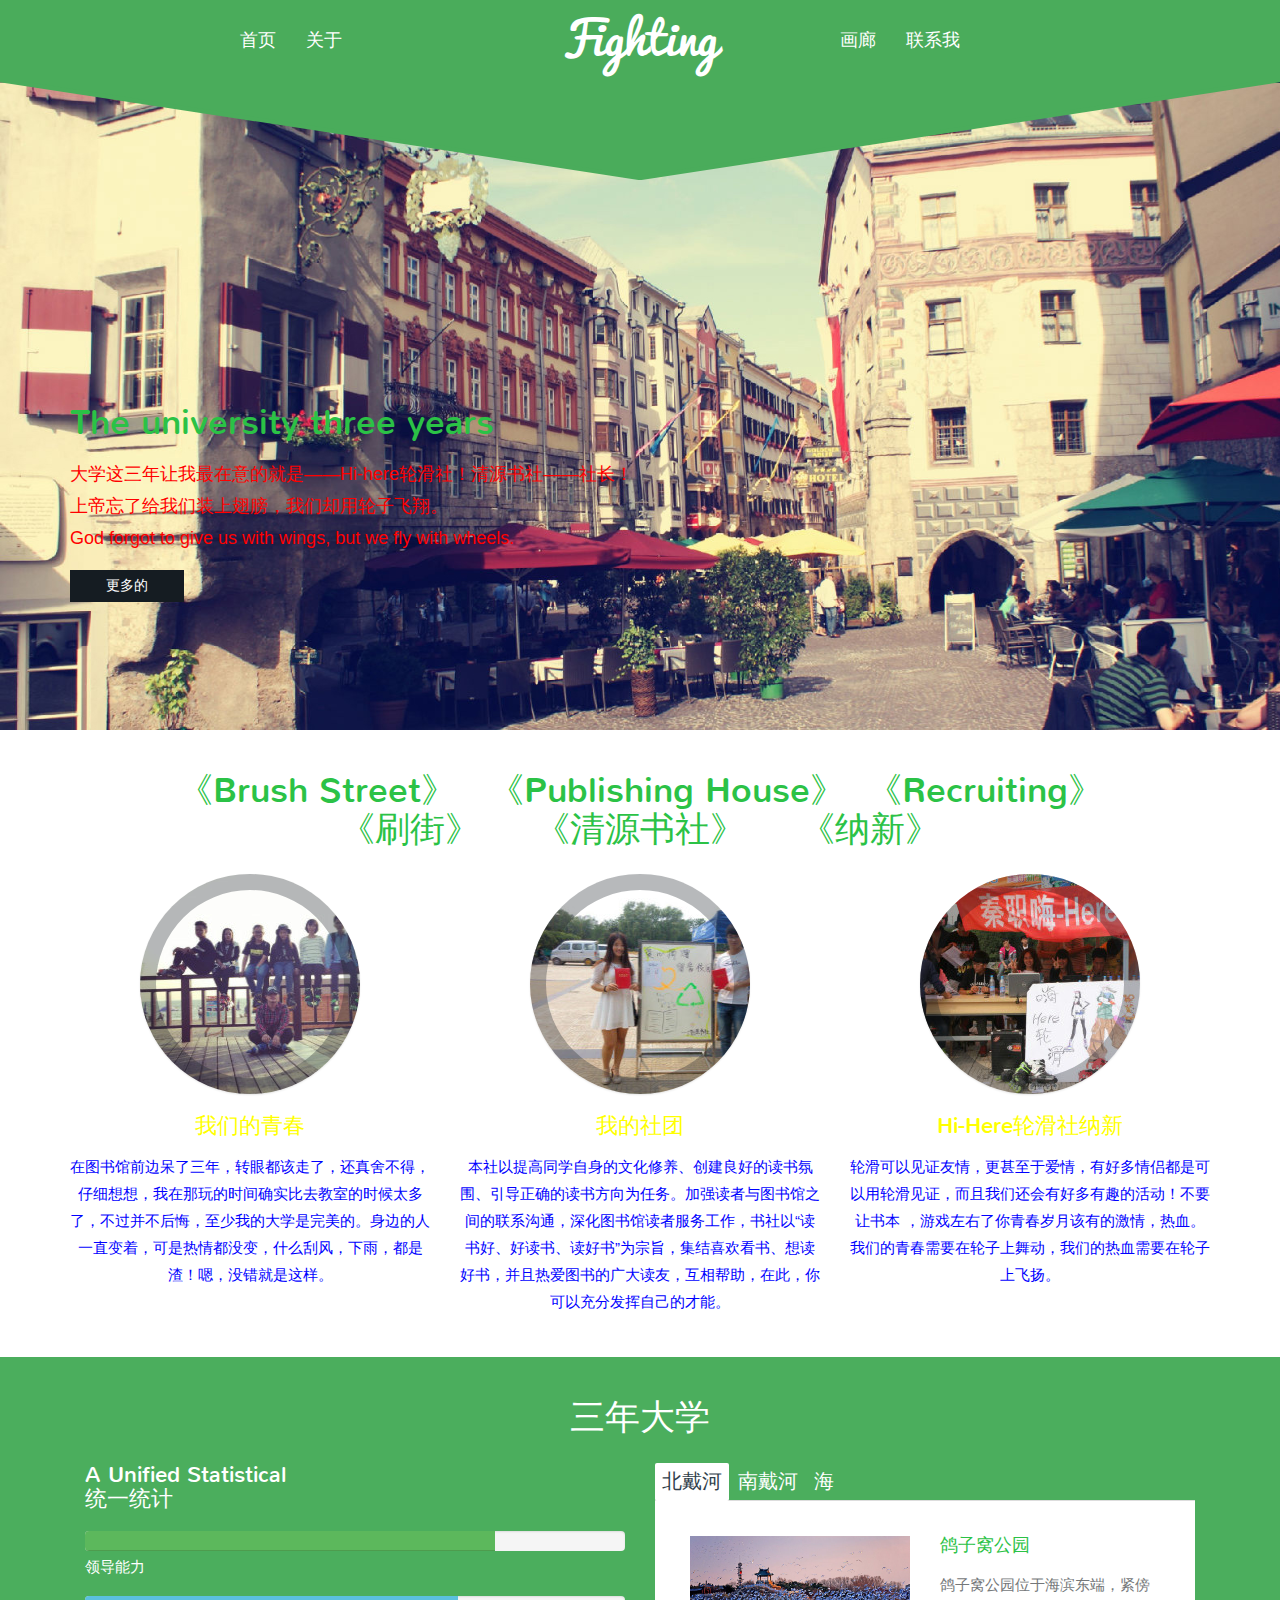
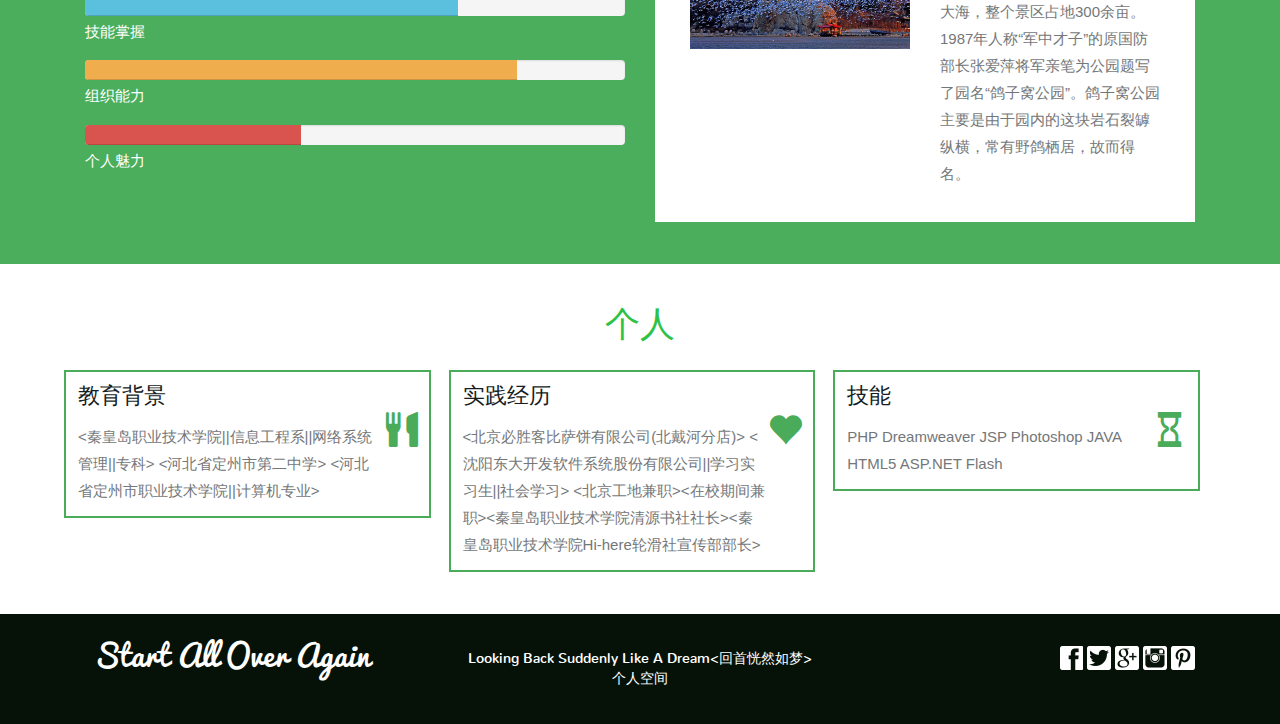
==== index.html @ f015c0ad "hi-here" ====
<doctype html!>
<html>
	<head>
		<title>Start All Over Again</title>
		<meta name="viewport" content="width=device-width, initial-scale=1">
		<meta http-equiv="Content-Type" content="text/html; charset=utf-8" />
		<meta name="keywords" content="Fat Burn Responsive web template, Bootstrap Web Templates, Flat Web Templates, Andriod Compatible web template, Smartphone Compatible web template, free webdesigns for Nokia, Samsung, LG, SonyErricsson, Motorola web design" />
		<script type="application/x-javascript"> addEventListener("load", function() {setTimeout(hideURLbar, 0); }, false); function hideURLbar(){ window.scrollTo(0,1); } </script>
		<meta charset utf="8">
		<!--fonts-->
		
        
		<!--fonts-->
		<!--link css-->
		<link rel="stylesheet" type="text/css" href="css/normalize.css" />
		<link rel="stylesheet" type="text/css" href="css/demo.css" />
		<!--bootstrap-->
			<link href="css/bootstrap.min.css" rel="stylesheet" type="text/css">
		<!--coustom css-->
			<link href="css/style.css" rel="stylesheet" type="text/css"/>
		<!--default-js-->
			<script src="js/jquery-2.1.4.min.js"></script>
		<!--bootstrap-js-->
			<script src="js/bootstrap.min.js"></script>
		<!--script-->
	</head>
    <body>
        <div class="header-top">
            <div class="header-nav">
                <section class="color ss-style-bigtriangle nav-top">
                    <nav class="navbar navbar-default">
                          <div class="container">
                            <!-- Brand and toggle get grouped for better mobile display -->
                            <div class="navbar-header">
                              <button type="button" class="navbar-toggle collapsed" data-toggle="collapse" data-target="#bs-example-navbar-collapse-1" aria-expanded="false">
                                <span class="sr-only">Toggle navigation</span>
                                <span class="icon-bar"></span>
                                <span class="icon-bar"></span>
                                <span class="icon-bar"></span>
                              </button>
                                <div class="logo displ_stn">
                                    <h1><a href="index.html">Fat burn</a></h1>
                                </div>
                            </div>
                            <!-- Collect the nav links, forms, and other content for toggling -->
                            <div class="collapse navbar-collapse" id="bs-example-navbar-collapse-1">
                            <ul class="nav navbar-nav float-nav nav-algn_r">
                                <li><a href="index.html" class="active">首页</a></li>
                                <li><a href="about.html">关于</a></li>
                            </ul>
                            <div class="logo float-nav nav-algn_c">
                               <h1><a href="index.html">Fighting</a></h1>
                            </div>
                            <ul class="nav navbar-nav navbar-right float-nav nav-algn_l">
                                  <li><a href="gallery.html">画廊</a></li>
                                  <li><a href="contact.html">联系我</a></li>
                            </ul>
                            <div class="clearfix"></div>
                            </div><!-- /.navbar-collapse -->
                            <div class="clearfix"></div>
                          </div><!-- /.container-fluid -->
                        </nav>
                    </section>
                    <svg id="bigTriangleColor" xmlns="http://www.w3.org/2000/svg" version="1.1" width="100%" height="100" viewBox="0 0 100 102" preserveAspectRatio="none">
                    <path d="M0 0 L50 100 L100 0 Z" />
                    </svg>
                </div>
                <!--header-text-->
                <div class="head-top-text">
                    <div class="container">
                        <h2>The university three years</h2>
                        <p>大学这三年让我最在意的就是——Hi-here轮滑社！清源书社——社长！<br> 上帝忘了给我们装上翅膀，我们却用轮子飞翔。<br>
                       God forgot to give us with wings, but we fly with wheels.</p>
                      <a class="btn btn-default hd-more" href="#" role="button"> 更多的</a>
                   </div>  
                </div>
            </div>
         <!--trainers-->
        <div class="our-trainers">
            <div class="container">
                <h3> 《Brush street》 &nbsp;&nbsp;《Publishing house》&nbsp;&nbsp;《Recruiting》
                <p>《刷街》&nbsp;&nbsp;&nbsp;&nbsp;&nbsp;《清源书社》&nbsp;&nbsp;&nbsp;&nbsp;&nbsp;《纳新》</p></h3>

            <div class="row">
                <div class="col-md-4 trainer-grid-text">
                    <div class="ch-item ch-img-1">
                        <div class="ch-info">
                            <h3>老虎石</h3>
                            <p>掌声在哪里</p>
                        </div>
				    </div>
                    <h4>我们的青春</h4>
                    <p>在图书馆前边呆了三年，转眼都该走了，还真舍不得，仔细想想，我在那玩的时间确实比去教室的时候太多了，不过并不后悔，至少我的大学是完美的。身边的人一直变着，可是热情都没变，什么刮风，下雨，都是渣！嗯，没错就是这样。
                    </p>
                </div><!-- /.col-lg-4 -->
            
                <div class="col-md-4 trainer-grid-text">
                    <div class="ch-item ch-img-2">
                        <div class="ch-info">
                            <h3>清源书社</h3>
                            <p>这是我们的捐书活动</p>
                        </div>
				    </div>
                    <h4>我的社团</h4>
                    <p>本社以提高同学自身的文化修养、创建良好的读书氛围、引导正确的读书方向为任务。加强读者与图书馆之间的联系沟通，深化图书馆读者服务工作，书社以“读书好、好读书、读好书”为宗旨，集结喜欢看书、想读好书，并且热爱图书的广大读友，互相帮助，在此，你可以充分发挥自己的才能。</p>
                </div><!-- /.col-lg-4 -->
                <div class="col-md-4 trainer-grid-text">
                    <div class="ch-item ch-img-3">
                        <div class="ch-info">
                            <h3>Hi-here轮滑社</h3>
                            <p>2014年轮滑社纳新</p>
                        </div>
				    </div>
                    <h4>Hi-here轮滑社纳新</h4>
                    <p>轮滑可以见证友情，更甚至于爱情，有好多情侣都是可以用轮滑见证，而且我们还会有好多有趣的活动！不要让书本 ，游戏左右了你青春岁月该有的激情，热血。我们的青春需要在轮子上舞动，我们的热血需要在轮子上飞扬。</p>
                </div><!-- /.col-lg-4 -->
                <div class="clearfix"></div>
            </div><!-- /.row -->
            </div>
        </div>
        <div class="copyrights">Collect from <a href="http://www.cssmoban.com/" >手机网站模板</a></div>
        <div class="stats-tabs">
            <div class="container">
                <h3>三年大学</h3>
                <div class="col-md-6 pd stats">
                    <h4>A unified statistical<p>统一统计</p></h4>
                    <div class="progress mr">
                      <div class="progress-bar progress-bar-success" role="progressbar" aria-valuenow="40" aria-valuemin="0" aria-valuemax="100" style="width: 76%">
                        <span class="sr-only">76% Complete (success)</span>
                      </div>
                    </div>
                    <div class="border-text">
                        <h5>领导能力</h5>
                    </div>
                    <div class="progress mr">
                      <div class="progress-bar progress-bar-info" role="progressbar" aria-valuenow="20" aria-valuemin="0" aria-valuemax="100" style="width: 69%">
                        <span class="sr-only">69% Complete</span>
                      </div>
                    </div>
                    <div class="border-text">
                        <h5>技能掌握</h5>
                    </div>
                    <div class="progress mr">
                      <div class="progress-bar progress-bar-warning" role="progressbar" aria-valuenow="60" aria-valuemin="0" aria-valuemax="100" style="width: 80%">
                        <span class="sr-only">80% Complete (warning)</span>
                      </div>
                    </div>
                    <div class="border-text">
                        <h5>组织能力</h5>
                    </div>
                    <div class="progress mr">
                      <div class="progress-bar progress-bar-danger" role="progressbar" aria-valuenow="80" aria-valuemin="0" aria-valuemax="100" style="width: 40%">
                        <span class="sr-only">40% Complete (danger)</span>
                      </div>
                    </div>
                    <div class="border-text">
                        <h5>个人魅力</h5>
                    </div>
                </div>
                <div class="col-md-6 pd tabs">
                    <!-- Nav tabs -->
                    <ul class="nav nav-tabs nav2" role="tablist">
                    <li role="presentation" class="active"><a href="#home" aria-controls="home" role="tab" data-toggle="tab">北戴河</a></li>
                    <li role="presentation" ><a href="#profile" aria-controls="profile" role="tab" data-toggle="tab">南戴河</a></li>
                    <li role="presentation" class="2t"><a href="#messages" aria-controls="messages" role="tab" data-toggle="tab">海  </a></li>
                    </ul>
                    <!-- Tab panes -->
                    <div class="tab-content">
                    <div role="tabpanel" class="tab-pane active re-pad2" id="home">
                        <div class="col-md-6 re-flt">
                            <img src="./images/a1.jpg" alt="/" class="img-responsive">
                        </div>
                        <div class="col-md-6 re-flt re-xt">
                        <h4>鸽子窝公园</h4>
                        <p>鸽子窝公园位于海滨东端，紧傍大海，整个景区占地300余亩。1987年人称“军中才子”的原国防部长张爱萍将军亲笔为公园题写了园名“鸽子窝公园”。鸽子窝公园主要是由于园内的这块岩石裂罅纵横，常有野鸽栖居，故而得名。</p>
                        </div>
                        <div class="clearfix"></div>
                    </div>
                    <div role="tabpanel" class="tab-pane re-pad2" id="profile">
                        <div class="col-md-6 re-flt">
                            <img src="./images/a3.jpg" alt="/" class="img-responsive">
                        </div>
                        <div class="col-md-6 re-flt re-xt">
                        <h4>南戴河仙螺岛</h4>
                        <p>南戴河仙螺岛被称为“海上童话”。该岛依民间传说，海螺仙子与渔民小伙海娃喜结良缘的爱情故事构思创意，仿神话故事造型制景，古朴典雅颇颇具韵味，不啻海中瑶池，涛中乐园。<p>
                        </div>
                        <div class="clearfix"></div>
                    </div>
                    <div role="tabpanel" class="tab-pane re-pad2" id="messages">
                        <div class="col-md-6 re-flt">
                            <img src="./images/a2.jpg" alt="/" class="img-responsive">
                            <img src="./images/a4.jpg" alt="/" class="img-responsive">
                        </div>
                        <div class="col-md-6 re-flt re-xt">
                        <img src="./images/a5.jpg" alt="/" class="img-responsive">
                        <img src="./images/a6.jpg" alt="/" class="img-responsive">
                        </div>
                        <div class="clearfix"></div>
                    </div>
                    </div>
                </div>
                <div class="clearfix"></div>
            </div>
        </div>
        <div class="nutrition">
            <div class="container">
                <h3>个人</h3>
                <div class="row">
                    <div class="col-md-4 nutrn-grid">
                        <div class="pull-left nutrn-text">
                            <h4>教育背景</h4>
                            <p><秦皇岛职业技术学院||信息工程系||网络系统管理||专科>
   <河北省定州市第二中学>
  <河北省定州市职业技术学院||计算机专业>
</p>
                        </div>
                        <div class="pull-right nutrn-icn">
                            <span class="glyphicon glyphicon-cutlery nutrn-icon" aria-hidden="true"></span>
                        </div>
                        <div class="clearfix"></div>
                    </div><!-- /.col-lg-4 -->
                    <div class="col-md-4 nutrn-grid">
                        <div class="pull-left nutrn-text">
                            <h4>实践经历</h4>
                            <p><北京必胜客比萨饼有限公司(北戴河分店)>
<沈阳东大开发软件系统股份有限公司||学习实习生||社会学习>
 <北京工地兼职><在校期间兼职><秦皇岛职业技术学院清源书社社长><秦皇岛职业技术学院Hi-here轮滑社宣传部部长></p>
                        </div>
                        <div class="pull-right nutrn-icn">
                            <span class="glyphicon glyphicon-heart nutrn-icon" aria-hidden="true"></span>
                        </div>
                        <div class="clearfix"></div>
                    </div><!-- /.col-lg-4 -->
                    <div class="col-md-4 nutrn-grid">
                        <div class="pull-left nutrn-text">
                            <h4>技能</h4>
                             <p> PHP     Dreamweaver   JSP   Photoshop    JAVA   HTML5   ASP.NET      Flash
</p>
                        </div>
                        <div class="pull-right nutrn-icn">
                            <span class="glyphicon glyphicon-hourglass nutrn-icon" aria-hidden="true"></span>
                        </div>
                        <div class="clearfix"></div>
                    </div><!-- /.col-lg-4 -->
                    <div class="clearfix"></div>
                </div><!-- /.row -->
            </div>

        </div>
        <div class="footer">
            <div class="container">
                <div class="col-md-4 ft logo">
                    <div class="logo fot">
                       <h1><a href="index.html" class="ft-log">Start All Over Again</a></h1>
                    </div>
                </div>
                <div class="col-md-4 ft cpyrt">
                    <p>Looking Back Suddenly Like A Dream<回首恍然如梦><a target="_blank" href="http://user.qzone.qq.com/760221895/infocenter?via=toolbar">个人空间</a></p>
                </div>
                <div class="col-md-4 ft soc">
               
                    <ul class="social">
                       <li><a href="https://www.uc123.com/" class="face"></a></li> 
                        <li><a href="http://www.sina.com.cn/" class="twit"></a></li>
                        <li><a href="https://www.baidu.com/" class="gplus"></a></li>
                        <li><a href="http://www.sohu.com/" class="inst"></a></li>
                        <li><a href="http://www.ifeng.com/" class="pint"></a></li> 
                    </ul>
                </div>
                <div class="clearfix"></div>
            </div>
        </div>
    </body>
</html>
---- css/style.css ----
h4, h5, h6,
h1, h2, h3 {margin: 0;}
ul, ol, li{margin: 0; padding: 0;}
p {margin: 0;padding: 0;}
body{
	margin:0;
	padding:0;
}
/*--fonts--*/
@font-face{
	font-family: 'Nunito';
	src:url(../fonts/Nunito/Nunito-Regular.ttf) format('truetype');
}
@font-face{
	font-family: 'Pacifico';
	src:url(../fonts/Pacifico/Pacifico.ttf) format('truetype');
}
/*--nav--set--*/
.float-nav{
    float: left;
    width: 33.333%;
    margin:0 auto;
}
.nav-algn_r{
    padding-left: 140px;
}
.nav-algn_c{
    text-align: center;
}
.navbar-default {
    background-color: #4AAC5B;
    border: none !important;
    border-radius: 0 !important;
    margin: 0;
}
.navbar-default .navbar-nav>li>a {
    color: #fff;
    font-family: 'Nunito';
    font-size: 18px;
    font-weight: 400;
    padding: 30px 15px;
}
.navbar-default .navbar-nav>li>a:hover{
    color: #061208;
    transition: 0.6s all;
}
.logo.displ_stn{
    display: none;
}
.logo {
    padding: 12px;
}
.logo h1 a{
    font-family: 'Pacifico', cursive;
    font-size: 45px;
    font-weight: 400;
    color: #fff;
}
.logo h1 a:hover {
    text-decoration: none;
}
/* General styles and layout */
body {
	margin:0;
    padding: 0;
}
section {
    position: relative;
    padding: 0;
    text-align: center;
}
section h2 {
	margin: 0;
	padding: 0;
	font-size: 2.8em;
	font-weight: 400;
}
section p {
	color: rgba(0,0,0,.3);
	font-size: 1.3em;
	line-height: 1.5;
}
/* Big Triangle */
svg#bigTriangleColor {
	pointer-events: none;
}

#bigTriangleColor path {
	fill: #4AAC5B;
	stroke: #4AAC5B;
	stroke-width: 2;
}
/* big triangle ends here */
.header-top{
    background: url(../images/index.jpg)0px 83px;
    background-size: cover;
    min-height: 730px;
}
.head-top-text {
    padding-top: 16em;

}
.head-top-text h2{
    font-family: 'Nunito';
    font-weight: 400;
    font-size: 35px;
    color: #2BC246;
    margin-bottom: 15px;
}
.head-top-text p{
    font-weight: 100;
    font-size: 18px;
    color: red;
    margin-bottom: 15px;
    line-height: 1.8em;
}
a.hd-more {
    background-color: #151C22;
    border: none !important;
    border-radius: 0 !important;
    color: #fff;
    text-transform: capitalize;
    font-family: 'Nunito';
    font-weight: 300;
    width: 10%;
}
a.hd-more:hover,a.hd-more:focus {
    background-color: #2BC246;
    color: #fff;
    transition: 0.5s all;
}
.our-trainers{
    padding: 3em 0;
    text-align: center;
}
.our-trainers h3{
    font-family: 'Nunito';
    font-weight: 700;
    font-size: 35px;
    color: #2BC246;
    margin-bottom: 25px;
    text-transform: capitalize;
}
.copyrights{
	text-indent:-9999px;
	height:0;
	line-height:0;
	font-size:0;
	overflow:hidden;
}
/*--imge-ffeccts--*/
.ch-item {
	width: 100%;
	height: 100%;
	border-radius: 50%;
	position: relative;
	cursor: default;
	box-shadow: 
		inset 0 0 0 16px rgba(21, 28, 34, 0.31), 0 1px 2px rgba(0,0,0,0.1);
		
	-webkit-transition: all 0.4s ease-in-out;
	-moz-transition: all 0.4s ease-in-out;
	-o-transition: all 0.4s ease-in-out;
	-ms-transition: all 0.4s ease-in-out;
	transition: all 0.4s ease-in-out;
    margin-bottom: 20px;
}

.ch-img-1 { 
    background-image: url(../images/s1.jpg);
  
    width: 220px;
    height: 220px;
    display: inline-block;
}

.ch-img-2 { 
	background-image: url(../images/s2.jpg);
    
    width: 220px;
    height: 220px;
    display: inline-block;
}

.ch-img-3 { 
	background-image: url(../images/s3.jpg);
    
    width: 220px;
    height: 220px;
    display: inline-block;
}

.ch-info {
	position: absolute;
	background: rgba(43, 194, 70, 0.53);
	width: inherit;

	height: inherit;
	border-radius: 50%;
	opacity: 0;
	
	-webkit-transition: all 0.4s ease-in-out;
	-moz-transition: all 0.4s ease-in-out;
	-o-transition: all 0.4s ease-in-out;
	-ms-transition: all 0.4s ease-in-out;
	transition: all 0.4s ease-in-out;
	
	-webkit-transform: scale(0);
	-moz-transform: scale(0);
	-o-transform: scale(0);
	-ms-transform: scale(0);
	transform: scale(0);
	
	-webkit-backface-visibility: hidden;
}
.ch-info h3 {
	color: #fff;
	text-transform: uppercase;
	letter-spacing: 2px;
	font-size: 22px;
	margin: 0 30px;
	padding: 45px 0 0 0;
	height: 140px;
	font-family: 'Open Sans', Arial, sans-serif;
	text-shadow: 
		0 0 1px #fff, 
		0 1px 2px rgba(0,0,0,0.3);
}
.ch-info p {
	color: #666;
	padding: 10px 5px;
background-color:#111;
	font-style: italic;
	margin: 0 30px;
	font-size: 12px;
	border-top: 1px solid rgba(255,255,255,0.5);
	opacity: 0;
	-webkit-transition: all 1s ease-in-out 0.4s;
	-moz-transition: all 1s ease-in-out 0.4s;
	-o-transition: all 1s ease-in-out 0.4s;
	-ms-transition: all 1s ease-in-out 0.4s;
	transition: all 1s ease-in-out 0.4s;
}
.ch-item:hover {
	box-shadow: 
		inset 0 0 0 1px rgba(255,255,255,0.1),
		0 1px 2px rgba(0,0,0,0.1);

}
.ch-item:hover .ch-info {
	-webkit-transform: scale(1);
	-moz-transform: scale(1);
	-o-transform: scale(1);
	-ms-transform: scale(1);
	transform: scale(1);
	opacity: 1;

}

.ch-item:hover .ch-info p {
	opacity: 1;
}
/*--img-effects-ends--*/
.trainer-grid-text h4 {
    font-family: 'Nunito';
    font-weight: 400;
    font-size: 22px;
    color: yellow;
    margin-bottom: 15px;
    text-transform: capitalize;
}
.trainer-grid-text p{
    font-weight: 100;
    font-size: 15px;
    color: blue;
     
    line-height: 1.8em;
    font-family: sans-serif;
}
/*--stats and info--*/
.stats-tabs {
    padding: 3em 0;
    background-color: rgba(39, 157, 60, 0.83);
    text-align: center;
}
.stats-tabs h3{
    font-family: 'Nunito';
    font-weight: 700;
    font-size: 35px;
    color: #fff;
    margin-bottom: 25px;
    text-transform: capitalize;
}
.stats h4 {
    font-family: 'Nunito';
    font-weight: 400;
    font-size: 22px;
    color: #fff;
    margin-bottom: 20px;
    text-transform: capitalize;
    text-align: left;
}
.border-text h5 {
    margin-bottom: 20px;
    color: #fff;
    text-align: left;
    font-family: sans-serif;
    font-size: 15px;
    font-weight: 100;
}
.progress.mr{
    margin-bottom: 8px !important;
}
.nav2>li.active>a, .nav2>li.active>a:focus, .nav2>li.active>a:hover {
    background-color: #fff;
    color: #303E4B !important;
}
.nav2>li a {
    font-family: 'Nunito';
    font-weight: 400;
    font-size: 20px;
    color: #fff;
    text-transform: capitalize;
    text-align: left;
    border: 0 !important;
    border-radius: 2px;
    padding: 5px 7px;
}
.nav2>li a:hover {
    border-color: none !important;
    background: #fff;
    color: #303E4B;
}
div.re-pad2 {
    background-color: #fff;
    padding: 35px 20px;
}
.re-xt {
    text-align: left;
}
.re-xt h4{
    font-family: 'Nunito';
    font-weight: 400;
    font-size: 18px;
    color: #2bc246;
    text-transform: capitalize;
    margin-bottom: 15px;
}
.re-xt p{
    font-weight: 100;
    font-size: 15px;
    color: #747779;

    font-family: sans-serif;
    line-height: 1.8em;
}
/*--nutrition--*/
.nutrition {
    padding: 3em 0;
    text-align: center;
}
.nutrition h3{
    font-family: 'Nunito';
    font-weight: 700;
    font-size: 35px;
    color: #2BC246;
    margin-bottom: 25px;
    text-transform: capitalize;
}
.nutrn-text {
    width: 90%;
}
.nutrn-icn{
    width: 10%;
}
.nutrn-grid {
    border: 2px solid #4AAC5B;
    padding: 12px !important;
    margin: 0px 9px 0px;
    float: left;
    width: 31.333% !important;
    text-align: left;
}
.nutrn-text h4 {
    font-family: 'Nunito';
    font-weight: 400;
    font-size: 22px;
    color: #151c22;
    margin-bottom: 15px;
    text-transform: capitalize;
}
.nutrn-text p{
    font-weight: 100;
    font-size: 15px;
    color: #747779;
    line-height: 1.8em;
    font-family: sans-serif;
}
.nutrn-icn {
    text-align: center;
    padding: 2em 0;
}
.nutrn-icon {
    font-size: 35px;
    color: #4AAC5B;
}
/*--footer--*/
.footer{
    background: #061208;
    padding: 0em 0;
}
a.ft-log,a.ft-log:hover {
    font-size: 30px !important;
    text-decoration: none !important;
}
.cpyrt{
    text-align: center;
}
.cpyrt p {
    color: #fff;
    font-family: 'Nunito';
    font-weight: 100;
    font-size: 16px;
}
.cpyrt p,.cpyrt p a{
    color: #fff;
    font-family: 'Nunito';
    font-weight: 300;
    font-size: 14px;
    padding: 35px 0px;
}
.cpyrt p a:hover{
    color: #2bc246;
    text-decoration: none;
}
ul.social{
    list-style-type: none;
    margin: 0;
    padding: 32px 0px 0px;
    text-align: right;
}
ul.social li{
    margin: 0;
    padding: 0;
    display: inline;
}
ul.social li a{
    background: url(../images/soc.png);
    width: 24px;
    height: 24px;
    display: inline-block;
}
ul.social li a.face{
    background-position: 0px 0px;
}
ul.social li a.face:hover{
    background-position: 0px 24px;
}
ul.social li a.twit{
    background-position: -26px 0px;
}
ul.social li a.twit:hover{
    background-position: -26px 24px;
}
ul.social li a.gplus{
    background-position: -51px 0px;
}
ul.social li a.gplus:hover{
    background-position: -51px 24px;
}
ul.social li a.inst{
    background-position: -76px 0px;
}
ul.social li a.inst:hover{
    background-position: -76px 24px;
}
ul.social li a.pint{
    background-position: -101px 0px;
}
ul.social li a.pint:hover{
    background-position: -101px 24px;
}
/*--about--*/
.about{
    text-align: center;
    padding: 3em 0em;
}
.about h3 {
    font-family: 'Nunito';
    font-weight: 700;
    font-size: 35px;
    color: #2BC246;
    margin-bottom: 25px;
    text-transform: capitalize;
}
.about-grid,.about-grid1{
    text-align: left;
}
.about-grid h4,.about-grid1 h4 {
    font-family: 'Nunito';
    font-weight: 400;
    font-size: 22px;
    color: #151c22;
    margin: 15px 0px;
    text-transform: capitalize;
}
.about-grid1 h4 {
    margin-bottom: 0 !important;
}
.about-grid p,.about-grid1 p{
    font-weight: 100;
    font-size: 14px;
    color: #747779;
    line-height: 1.8em;
    font-family: sans-serif;
    text-transform: capitalize;
}
.hist-text {
    width: 85%;
}
.hist-icon {
    width: 15%;
}
.history {
    margin-top: 20px;
}
.hist-icn {
    font-size: 20px;
    padding: 3px 0;
    color: #4AAC5B;
}
/*--circes--*/
.about-circles {
    padding: 3em 0;
    background-color: #4AAC5B;
    text-align: center;
}
.re_pstn1 {
    width: 39%;
    text-align: center;
    margin: 0 auto;
}
.circle h4 {
    font-family: 'Nunito';
    font-weight: 400;
    font-size: 22px;
    color: #fff;
    margin: 15px 0px;
    text-transform: capitalize;
}
.circle p{
    font-weight: 100;
    font-size: 14px;
    color: #fff;
    line-height: 1.8em;
    font-family: sans-serif;
    text-transform: capitalize;
}
.ourteam {
    padding: 3em 0;
    text-align: center;
}
.ourteam h3{
    font-family: 'Nunito';
    font-weight: 700;
    font-size: 35px;
    color: #2BC246;
    margin-bottom: 25px;
    text-transform: capitalize;
}
/*--image effects--*/
.item{
	float: none;
	width: 215px;
	height: 215px;
	margin: 0 auto;
	margin-bottom: 20px;
	background-size: cover;
	background: #1c252c;
	border-radius: 50%;
	cursor: pointer;
	box-shadow: inset 0 0 1px 230px rgba(0,0,0,0.6), inset 0 0 0 0px #1c252c;
	transition: all 0.5s ease-in;
	transition: box-shadow 400ms ease-in-out;
	/* Safari/Chrome, other WebKit */
	-webkit-border-radius: 50%;
	-webkit-box-shadow: inset 0 0 1px 230px rgba(0,0,0,0.6), inset 0 0 0 0px #1c252c;
	-webkit-transition: box-shadow 400ms ease-in-out;
 /* Firefox, other Gecko */
	-moz-border-radius: 50%;
	-moz-box-shadow: inset 0 0 1px 230px rgba(0,0,0,0.6), inset 0 0 0 0px #1c252c;
	-moz-transition: box-shadow 400ms ease-in-out;
	 /* Opera/IE 8+ */
	-o-transition: box-shadow 400ms ease-in-out;
	-ms-transition: box-shadow 400ms ease-in-out;

}
.item:hover  {
    opacity: 1;
    -webkit-transition: all 0.5s ease-in;
    -moz-transition: all 0.5s ease-in;
    -o-transition: all 0.5s ease-in;
    transition: all 0.5s ease-in;
    box-shadow: inset 0 0 0 0 rgba(0,0,0,0.6), inset 0 0 0 0px #1c252c, 0 0 10px rgba(0,0,0,0.3);
}
.pic1{
	background: url('../images/p11.jpg') no-repeat;
}
.pic2{
	background: url('../images/p22.jpg') no-repeat;
}
.pic3{
	background: url('../images/p33.jpg') no-repeat;
}
.team-grid{
    text-align: center;
}
.team-text h4{
    font-family: 'Nunito';
    font-weight: 400;
    font-size: 22px;
    color: #1c252c;
    margin: 15px 0px;
    text-transform: capitalize; 
}
.team-text p{
    font-weight: 100;
    font-size: 14px;
    color: #747779;
    line-height: 1.8em;
    font-family: sans-serif;
    text-transform: capitalize;
}
/*--galery--*/
.gallery {
    padding: 3em 0 4em;
    text-align: center;
}
.gallery h3{
    font-family: 'Nunito';
    font-weight: 700;
    font-size: 35px;
    color: #2BC246;
    margin-bottom: 9px !important;
    text-transform: capitalize;font-family: 'Nunito';
    font-weight: 700;
    font-size: 35px;
    color: #2BC246;
    margin-bottom: 25px;
    text-transform: capitalize;
}
.work-grid{
    position: relative;
    padding: 0 !important;
    margin: 11px 0px 0px 11px;
    width: 32.333333%;
}
.work-grid img.img-responsive{
    width: 100%;
}
.rotate{
    background: rgba(74, 172, 91, 0.72);
    position: absolute;
    top: 0%;
    width: 100%;
    padding: 114px 0;
    text-align: center;
    display: none;
}
.gl-icn {
    font-size: 35px;
    color: #fff;
}
.gl-icn:hover{
    transform: rotateY(360deg);
    -webkit-transform: rotateY(360deg);
    -moz-transform: rotateY(360deg);
    -o-transform: rotateY(360deg);
    -webkit-transition: 0.8s;
    -moz-transition: 0.8s;
    -o-transition: 0.8s;
    transition: 0.8s;
}
.work-grid:hover .rotate{
    display: block;
}
.nivo-lightbox-image img {
    margin-top: 120px;
}
.nivo-lightbox-theme-default .nivo-lightbox-image img {
    background: transparent !importatn;
    -webkit-box-shadow: 0 !important;
    -moz-box-shadow: 0 !important;
    box-shadow: 0 !important;
    border: 0 !important;
}
/*--contact--*/
.contact{
    padding: 3em 0em 4em;
    text-align: center;
}
.contact h3{
    font-family: 'Nunito';
    font-weight: 700;
    font-size: 35px;
    color: #2BC246;
    margin-bottom: 25px;
    text-transform: capitalize;
}
.map iframe{
    width: 100%;
    height: 300px;
    margin-bottom: 20px;
    border: none;
}
input.textbox{
    border: none;
    border:2px solid #4aac5b;
    margin-top: 20px;
    width: 100%;
    padding: 15px;
    outline: none;
    font-weight: 100;
    font-family: sans-serif;
    color: #747779;
}
div textarea{  
   border: none;
    border:2px solid #4aac5b;
    margin-top: 20px;
    width: 100%;
    padding: 15px;
    font-weight: 100;
    font-family: sans-serif;
    color: #747779;
    resize: none;
    height: 200px;
    outline: none;
}
.cont-btn {
    background-color: #4AAC5B !important;
    border: none;
    border-radius: 0 !important;
    margin-top: 20px;
    color: #fff !important;
    outline: none !important;
    width: 15%;
}
.cont-btn:hover{
    background: #2bc246 !important;
    transition: 0.5s all;
}
.our-trainers h3,.stats-tabs h3,.nutrition h3,.about h3,.ourteam h3,.gallery h3,.contact h3{
    font-weight: 400;
}
/*--responsive-starts-here--*/
@media screen and (max-width:1024px){
    .nav-algn_r {
        padding-left: 140px;
    }
    .head-top-text h2 {
        font-weight: 400;
        font-size: 30px;
    }
    .nutrn-grid {
        margin: 0px 9px 0px;
    }
    .work-grid {
        width: 31.333333%;
    }
    .rotate {
        padding: 87.5px 0;
    }

    
}
@media screen and (max-width:768px){
    .header-top {
        background: url(../images/index.jpg)0px 82px;
        background-size: cover;
        min-height: 500px;
    }
    .nav-algn_r {
        padding-left: 67px;
    }
    .ft {
        padding: 0 !important;
        width: 33.333%;
        float: left;
    }
    .ft.logo{
        margin-top: 5px;
    }
    .trainer-grid-text {
        width: 33.3333%;
        float: left;
    }
    .tabs {
        margin-top: 20px;
    }
    .nutrn-grid {
        margin: 0px 7px 0px;
        padding-right: 31px !important;
    }
    .head-top-text {
        padding-top: 6em;
    }
    .head-top-text p {
        font-size: 17px;
    }
    .hist-icon {
        padding-left: 50px;
    }
    .about-grid1 {
        margin-bottom: 35px;
    }
    .about-grid{
       text-align: center; 
    }
    .about-grid img.img-responsive {
        margin: 0px 95px !important;
    }
    .circle {
        width: 25%;
        float: left;
    }
    .re_pstn1 {
        width: 67%;
    }
    .team-grid {
        width: 33.333%;
        float: left;
    }
    .work-grid {
        width: 31.333333%;
        float: left;    
    }
    .rotate {
        padding: 63px 0;
    }
}
@media screen and (max-width:640px){
    .nav-algn_c {
        text-align: center;
        display: none;
        width: 0%;
    }
    .float-nav {
        float: none !important;
        width: 100%;
        margin: 0 auto;
    }
    .nav-algn_r {
        padding-left: 0px;
    }
    .header-top {
        background: url(../images/index.jpg)0px 64px;
        background-size: cover;
        min-height: 415px;
        position: relative;
    }
    .header-nav {
        position: absolute;
        right: 0%;
        width: 100%;
        z-index: 9;
    }
    .navbar-default .navbar-nav>li>a {
        padding: 15px 15px;
    }
    .logo.displ_stn{
        display: block;
        text-align: left;
    }
    .logo.displ_stn h1 a{
        font-size: 35px;
    }
    .head-top-text {
        padding-top: 12em;
    }
    .navbar-default .navbar-toggle {
        border: none !important;
    }
    .navbar-default .navbar-toggle .icon-bar {
        background-color: #FFFDFD;
    }
    .navbar-default .navbar-toggle:focus, .navbar-default .navbar-toggle:hover {
        background-color: rgba(221, 221, 221, 0);
    }
    .our-trainers h3, .stats-tabs h3, .nutrition h3, .about h3, .ourteam h3, .gallery h3, .contact h3, .head-top-text h2 {
        font-size: 30px;
    }
    .trainer-grid-text {
        width: 100%;
        float: none;
    }
    .head-top-text p {
        font-size: 15px;
    }
    .trainer-grid-text:nth-child(2),.trainer-grid-text:nth-child(3) {
        margin-top: 20px;
    }
    .tabs {
        margin-top: 35px;
    }
    .nutrn-grid {
        margin: 0px 9px 0px;
        padding-right: 15px !important;
        width: 47% !important;
    }
    .nutrn-grid:nth-child(3) {
        margin: 22px 160px;
    }
    .about {
        padding: 12em 0em 3em;
    }
    .about-grid img.img-responsive {
        margin: 0px 31px !important;
    }
    .team-grid {
        width: 49%;
        float: left;
    }
    .team-grid:nth-child(3){
        margin: 0 148px;
        margin-top: 20px;
    }
    .gl-icn {
        font-size: 25px;
        color: #fff;
    }
    .rotate {
        padding: 54px 0;
    }
    .gallery {
        padding: 12em 0 4em;
        text-align: center;
    }
    .contact {
        padding: 12em 0em 4em;
    }
}
@media screen and (max-width:480px){
    .header-top {
        min-height: 344px;
    }
    .head-top-text {
        padding-top: 12em;
    }
    .head-top-text h2 {
        font-size: 25px;
    }
    .head-top-text p {
        font-size: 12px;
    }
    a.hd-more {
        width: 14%;
        font-size: 12px;
    }
    .trainer-grid-text h4 {
        font-size: 20px;
    }
    .trainer-grid-text p {
        font-weight: 100;
        font-size: 14px;
    }
    .nutrn-grid {
        width: 46% !important;
        padding-right: 25px !important; 
    }
    .nutrn-grid:nth-child(3) {
        margin: 22px 130px;
    }
    .hist-icon {
        padding-left: 23px;
    }
    .about-grid img.img-responsive {
        margin: 0px 0px !important;
    }
    .circle {
        width: 50%;
        float: left;
    }
    .re_pstn1 {
        width: 53%;
    }
    .circle:nth-child(3), .circle:nth-child(4){
        margin-top: 20px;
    }
    .item {
        width: 185px;
        height: 185px;
    }
    .team-grid:nth-child(3) {
        margin: 0 107px;
    }
    .about-grid1 {
        padding: 0;
    }
    .work-grid {
        width: 47%;
        float: left;
    }
    .rotate {
        padding: 60px 0;
    }
    .work-grid:nth-child(15) {
        display: none;
    }
    .contact {
        padding: 12em 0em 2em;
    }
}
@media screen and (max-width:414px){
    .logo.displ_stn h1 a {
        font-size: 26px;
    }
    .navbar-default .navbar-nav>li>a {
        font-size: 14px;
    }
    svg#bigTriangleColor {
        height: 35px;
    }
    .header-top {
        min-height: 316px;
    }
    .head-top-text {
        padding-top: 7em;
    }
    .header-top {
        min-height: 253px;
        background: url(../images/index.jpg)0px 52px;
        background-size: cover;
    }
    .head-top-text h2 {
        font-size: 22px !important;
    }
    a.hd-more {
        width: 16%;
        font-size: 12px;
    }
    .head-top-text p,{
        font-size: 12px;
        margin-bottom: 6px;
    }
    .head-top-text h2 {
         margin-bottom: 6px;
    }
    .our-trainers h3, .stats-tabs h3, .nutrition h3, .about h3, .ourteam h3, .gallery h3, .contact h3, .head-top-text h2 {
        font-size: 25px;
    }
    .trainer-grid-text h4,.stats h4,.nav2>li a,.nutrn-text h4 {
        font-size: 19px;
    }
    .re-xt h4{
        margin-top: 20px;
    }
    .nutrn-grid {
        width: 100% !important;
        padding-right: 12px !important;
        margin: 0 !important;
        float: none;
    }
    .nutrn-grid:nth-child(2),.nutrn-grid:nth-child(3){
        margin-top: 20px !important;
    }
    .ft {
        padding: 0 !important;
        width: 50%;
        float: left;
    }
    .nutrn-text p{
    font-size: 14px;
    }
    .ft {
        padding: 0 !important;
        width: 100%;
        float: none;
        text-align: center;
    }
    ul.social {
        list-style-type: none;
        margin: 0;
        padding: 32px 0px 0px;
        text-align: center;
    }
    .logo {
        padding: 12px;
    }
    .cpyrt p, .cpyrt p a,ul.social{
        padding: 0;
    }
    .cpyrt p{
        padding: 10px 0;
    }
    .footer {
        background: #061208;
        padding: 0em 0 1em;
    }
    .about{
        padding: 7em 0em 3em;
    }
    .re_pstn1 {
        width: 70%;
    }
    .item {
        width: 153px;
        height: 153px;
    }
    .pic1 {
        background: url('../images/ab3.jpg')-34px -2px;
    }
    .pic2 {
        background: url('../images/ab4.jpg') -34px -2px;
    }
    .team-grid:nth-child(3) {
        margin: 25px 86px;
    }
    .work-grid {
        width: 100%;
        float: none;
    }
    .rotate {
        padding: 113px 0;
    }
    .gallery {
        padding: 7em 0 3em;
        text-align: center;
    }
    .work-grid:nth-child(15) {
        display: block;
    }
    .contact {
        padding: 7em 0em 2em;
    }
    .ch-info h3 {
        font-size: 22px !important;
    }

}
@media screen and (max-width:320px){
    .cont-btn {
        width: 23%;
    }
    a.hd-more {
        width: 20%;
    }
    .head-top-text h2 {
        margin-bottom: 2px !important;
    }
    .head-top-text p {
        margin-bottom: 3px;
        line-height: 1.6em;
    }
    .trainer-grid-text p,.border-text h5, .re-xt p,.nutrn-text p,.about-grid p, .about-grid1 p {
        font-size: 13px;
    }
    .about-grid h4, .about-grid1 h4,.circle h4 {
        font-size: 19px;
    }
    .re_pstn1 {
        width: 41%;
    }
    .logo.fot {
        padding-bottom: 0;
    }
    .team-grid {
        width: 100%;
        float: none;
    }
    .circle {
        width: 100%;
        float: left;
    }
    .team-grid:nth-child(2) {
        margin: 20px 0px;
    }
    .team-grid:nth-child(3) {
        margin:0px;
    }
    .rotate {
        padding: 85px 0;
    }
    div.re-pad2 {
        background-color: #fff;
        padding: 20px 5px;
    }
    .nutrn-grid {
        width: 89% !important;
        margin: 0 5%!important;
        float: none;
    }
    .circle:nth-child(2){
        margin-top: 20px;
    }
}
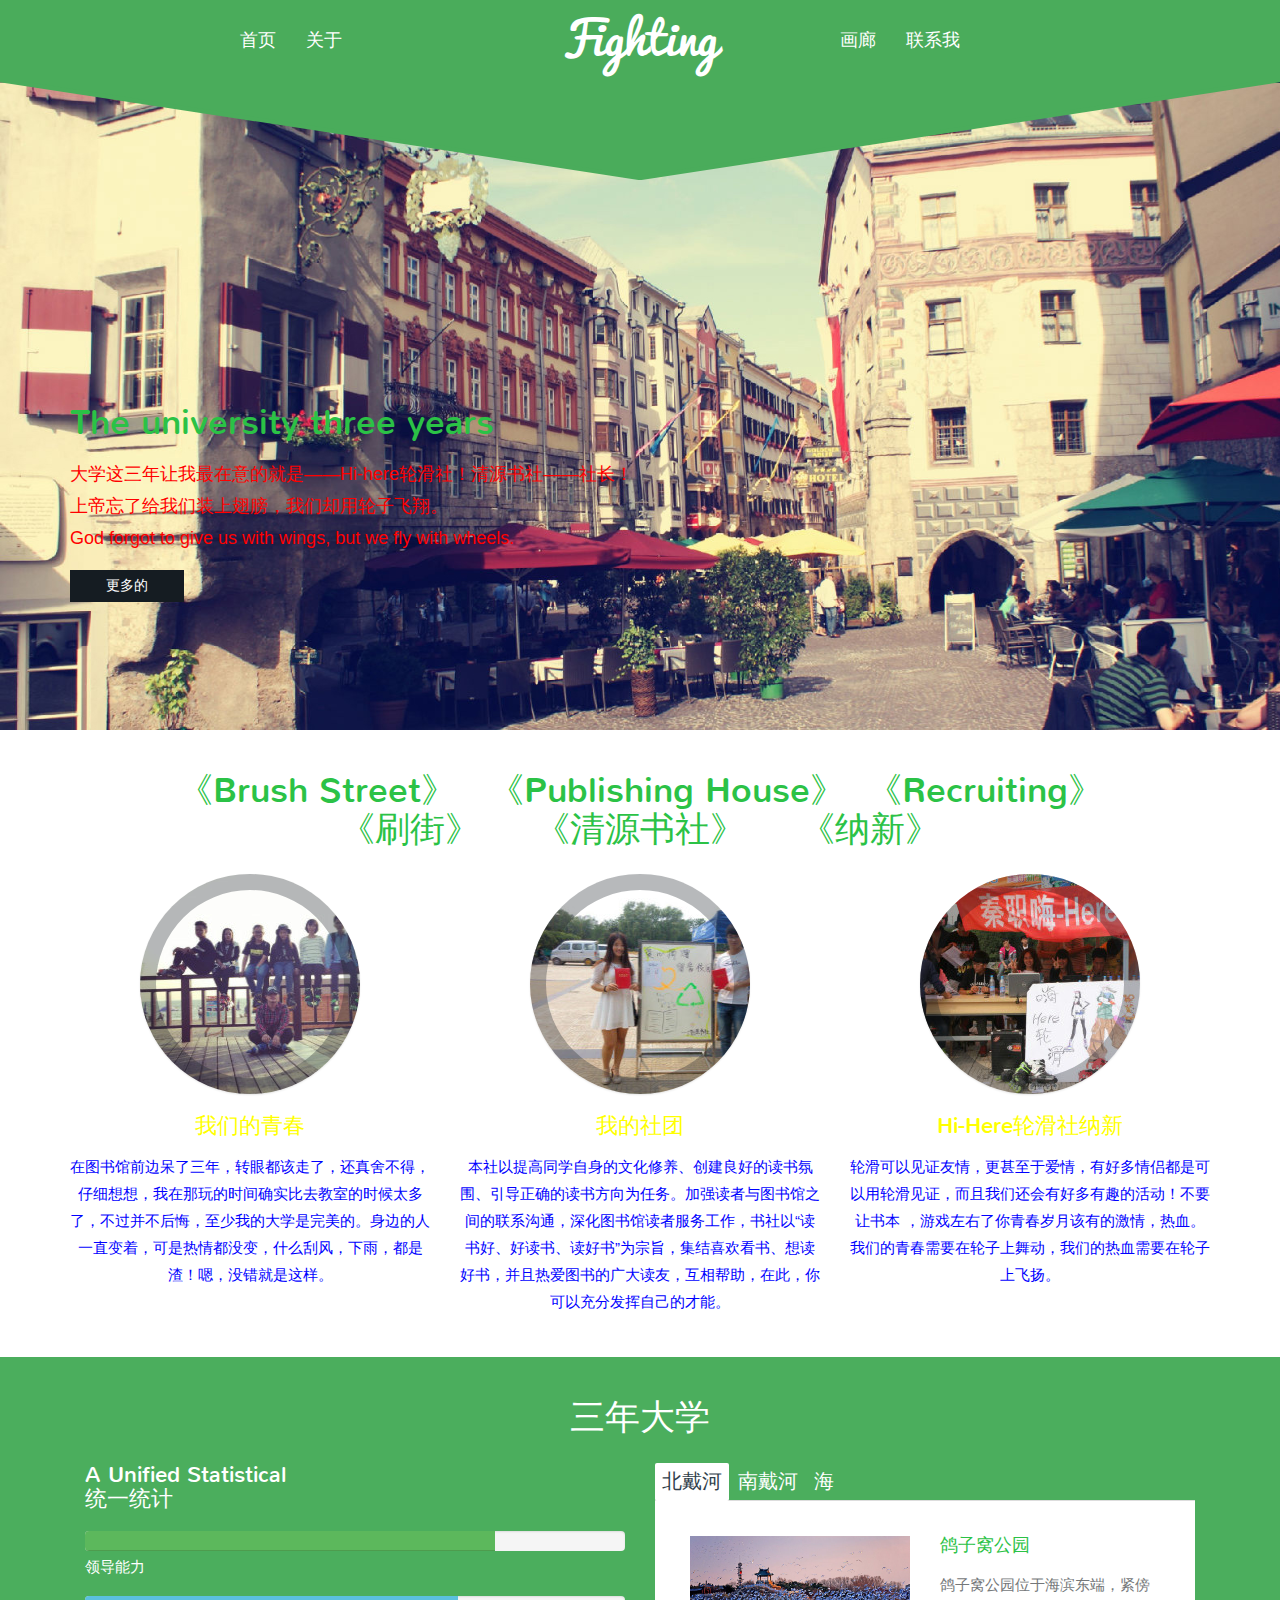
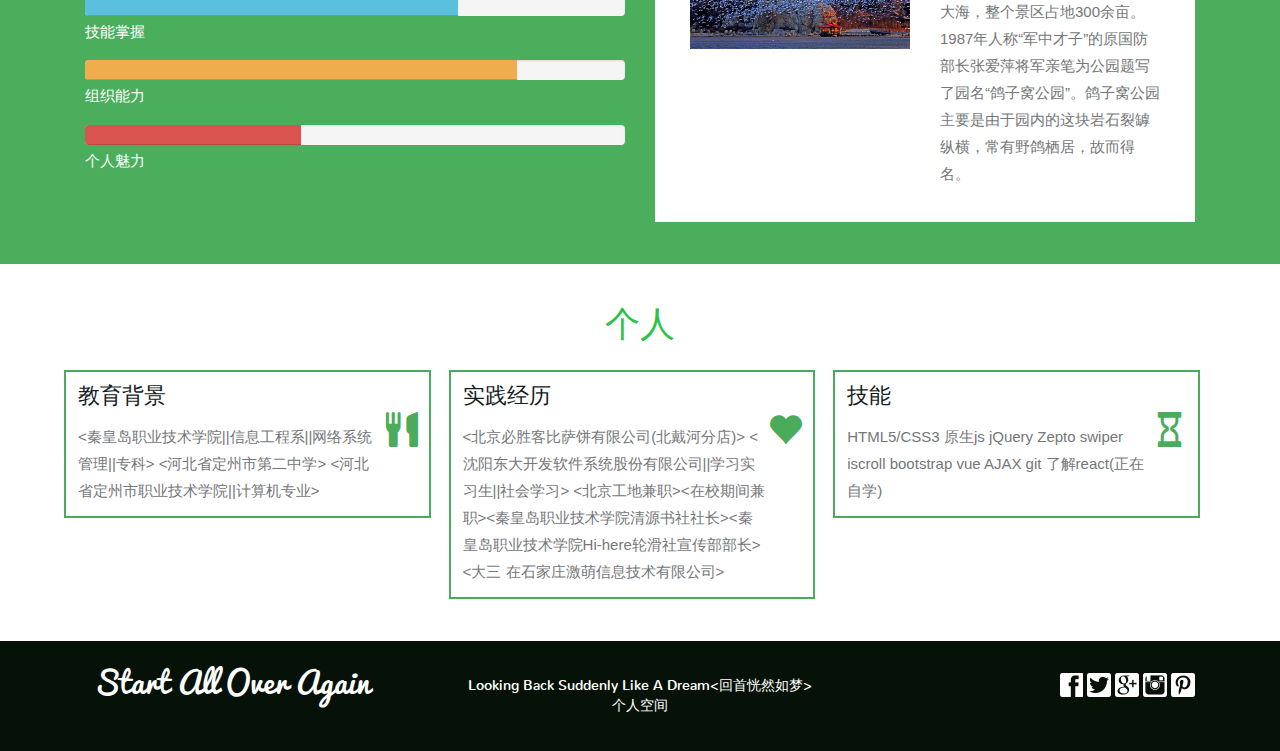
==== commit 34a1d14f: "update" ====
--- a/index.html
+++ b/index.html
@@ -224,7 +224,7 @@
                             <h4>实践经历</h4>
                             <p><北京必胜客比萨饼有限公司(北戴河分店)>
 <沈阳东大开发软件系统股份有限公司||学习实习生||社会学习>
- <北京工地兼职><在校期间兼职><秦皇岛职业技术学院清源书社社长><秦皇岛职业技术学院Hi-here轮滑社宣传部部长></p>
+ <北京工地兼职><在校期间兼职><秦皇岛职业技术学院清源书社社长><秦皇岛职业技术学院Hi-here轮滑社宣传部部长> <大三 在石家庄激萌信息技术有限公司></p>
                         </div>
                         <div class="pull-right nutrn-icn">
                             <span class="glyphicon glyphicon-heart nutrn-icon" aria-hidden="true"></span>
@@ -234,8 +234,7 @@
                     <div class="col-md-4 nutrn-grid">
                         <div class="pull-left nutrn-text">
                             <h4>技能</h4>
-                             <p> PHP     Dreamweaver   JSP   Photoshop    JAVA   HTML5   ASP.NET      Flash
-</p>
+                             <p> HTML5/CSS3  原生js jQuery Zepto swiper  iscroll bootstrap vue AJAX  git  了解react(正在自学)
                         </div>
                         <div class="pull-right nutrn-icn">
                             <span class="glyphicon glyphicon-hourglass nutrn-icon" aria-hidden="true"></span>
